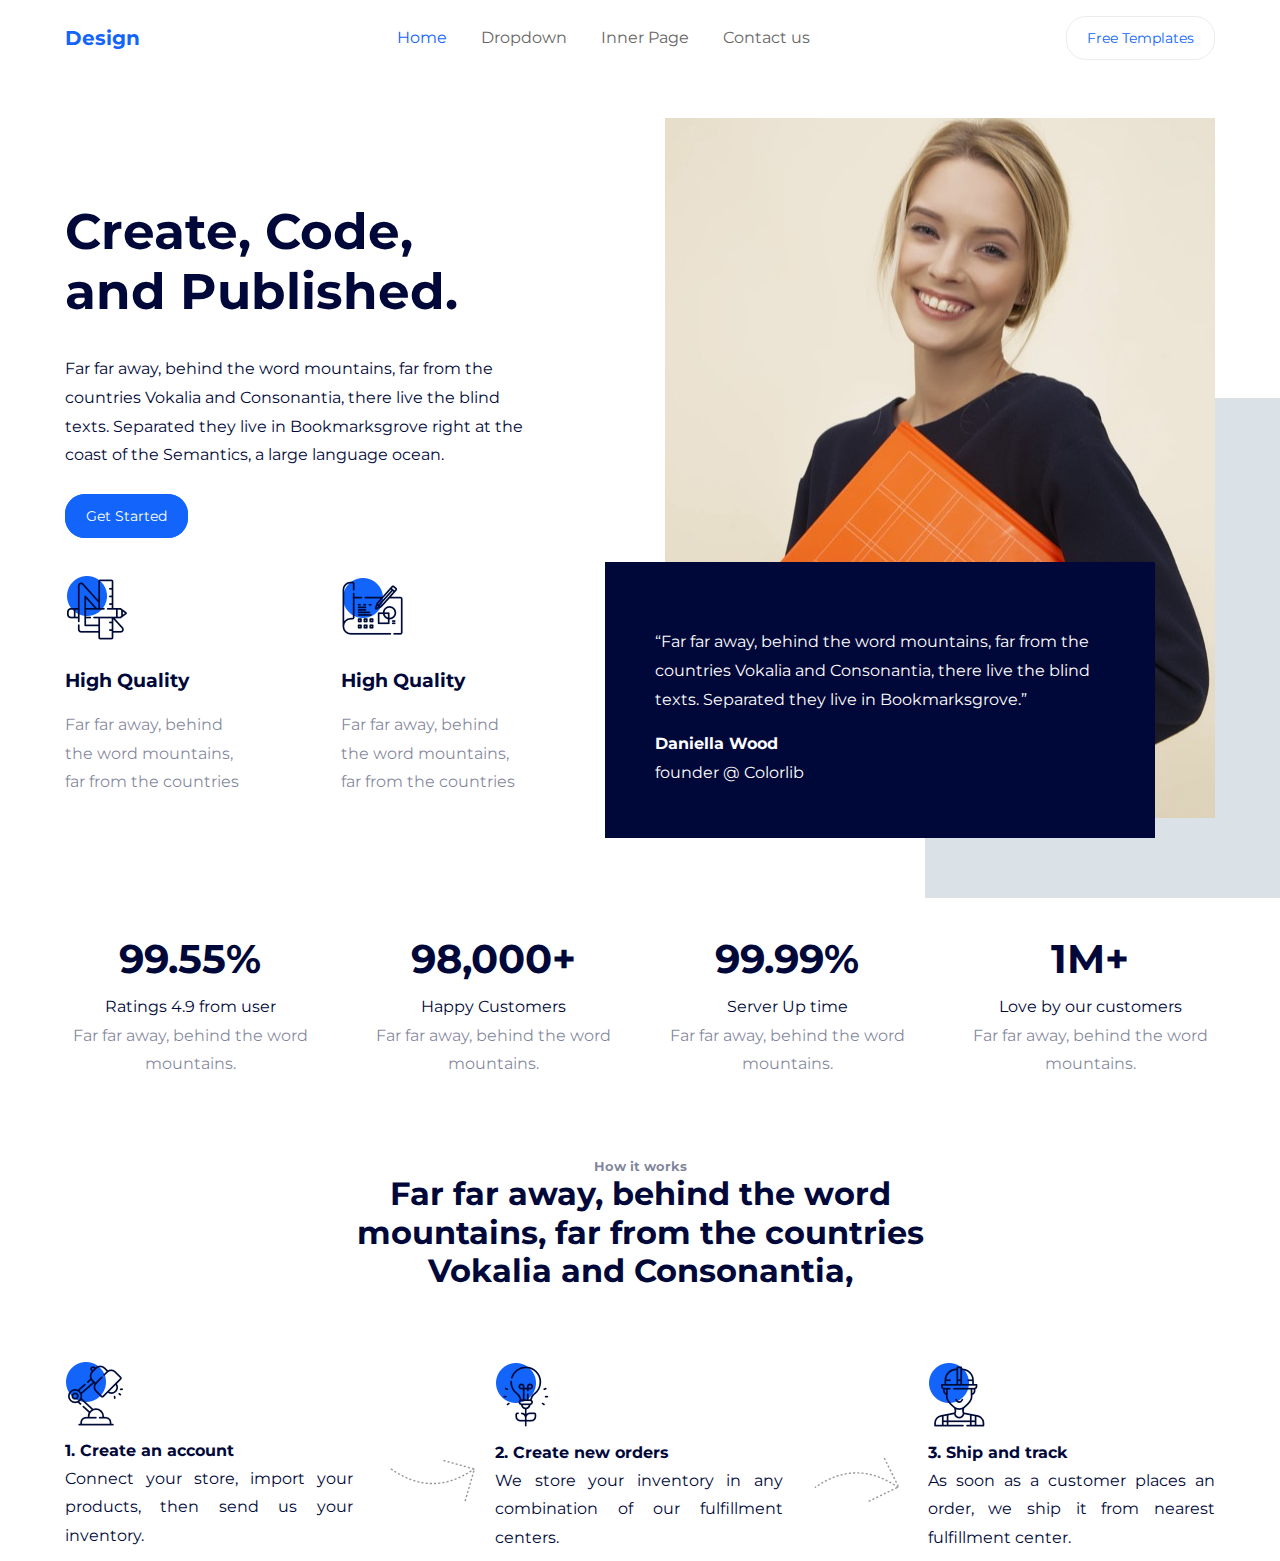
==== index.html @ 3f2fcd01 "Design template study" ====
<!DOCTYPE html>
<html lang="pt-br">
  <head>
    <title>Projeto</title>
    <meta charset="utf-8"/>
    <link rel="preconnect" href="https://fonts.gstatic.com">
    <link href="https://fonts.googleapis.com/css2?family=Montserrat:ital,wght@0,100;0,200;0,300;0,400;0,500;0,600;0,700;0,800;0,900;1,100;1,200;1,300;1,400;1,500;1,600;1,700;1,800;1,900&display=swap" rel="stylesheet">
    <link rel="stylesheet" type="text/css" href="css/style.css"/>
  </head>

  <body>
    <header>
      <div class="container text-center">
        <div class="header-logo">
          <span class="logo">Design</span>
        </div>
        <div class="header-menu">
          <ul class="header-list-items">
            <li class="header-list-item active">Home</li>
            <li class="header-list-item">Dropdown</li>
            <li class="header-list-item">Inner Page</li>
            <li class="header-list-item">Contact us</li>
          </ul>
        </div>
        <div class="header-cta">
          <a href="#" class="button-circle button-color-blue">Free Templates</a>
        </div>
      </div>
    </header>

    <div class="hero">
      <div class="container">
        <div class="hero-left mt-100">
          <div>
            <h1 class="font-size-50">Create, Code, and Published.</h1>
            <p>
              Far far away, behind the word mountains, 
              far from the countries Vokalia and Consonantia, 
              there live the blind texts. 
              Separated they live in Bookmarksgrove right at the coast of the Semantics, 
              a large language ocean.
            </p>
            <a href="#" class="button-circle btn-blue text-white">Get Started</a>
          </div>
          <div class="features mt-10">
            <div class="float-left w-40">
              <img src="img/icon1.png">
              <h3>High Quality</h3>
              <p class="gray-text">
                Far far away, behind the word mountains, 
                far from the countries
              </p>
            </div>
            <div class="float-right w-40">
              <img src="img/icon2.png">
              <h3>High Quality</h3>
              <p class="gray-text">
                Far far away, behind the word mountains, 
                far from the countries
              </p>
            </div>
          </div>
        </div>
        
        <div class="hero-right">
          <img class="hero-image float-right mt-50" src="img/imagem1.jpeg">
          <div class="gray-box">Content</div>
          <div class="blue-box">
            <div>
              <p>
                “Far far away, behind the word mountains, 
                far from the countries Vokalia and Consonantia, 
                there live the blind texts. Separated they live in Bookmarksgrove.”
              </p>
              <div>
                <strong>Daniella Wood</strong> <br>
                <span>founder @ Colorlib</span>
              </div>
            </div>
          </div>
        </div>

        <div class="clear"></div>
      </div>
    </div>

    <div class="numbers">
      <div class="container text-center">
        <div class="inline-block float-left width-250">
          <h1 class="font-size-40 mb-1">99.55%</h1>
          <p class="my-0">Ratings 4.9 from user</p>
          <p class="gray-text my-0">Far far away, behind the word mountains.</p>
        </div>
        <div class="inline-block padding-x-20 width-250">
          <h1 class="font-size-40 mb-1">98,000+</h1>
          <p class="my-0">Happy Customers</p>
          <p class="gray-text my-0">Far far away, behind the word mountains.</p>
        </div>
        <div class="inline-block padding-x-20 width-250">
          <h1 class="font-size-40 mb-1">99.99%</h1>
          <p class="my-0">Server Up time</p>
          <p class="gray-text my-0">Far far away, behind the word mountains.</p>
        </div>
        <div class="inline-block float-right width-250">
          <h1 class="font-size-40 mb-1">1M+</h1>
          <p class="my-0">Love by our customers</p>
          <p class="gray-text my-0">Far far away, behind the word mountains.</p>
        </div>
        <div class="clear"></div>
      </div>
    </div>

    <div class="howitworks">
      <div class="container">
        <div class="howitworks-text text-center">
          <h5 class="gray-text my-0">How it works</h5>
          <h1 class="my-0 w-50 inline-block">
            Far far away, behind the word mountains, 
            far from the countries Vokalia and Consonantia,
          </h1>
        </div>

        <div class="howitworks-steps text-center">
          <div class="inline-block float-left w-25 text-justify">
            <img src="img/icon3.png">
            <h4 class="my-5px">1. Create an account</h4>
            <p class="my-0">Connect your store, import your products, then send us your inventory.</p>
          </div>

          <div class="inline-block arrow">
            <img src="img/arrow1.png">
          </div>

          <div class="inline-block padding-x-20 w-25 text-justify">
            <img src="img/icon4.png">
            <h4 class="my-5px">2. Create new orders</h4>
            <p class="my-0">We store your inventory in any combination of our fulfillment centers.</p>
          </div>

          <div class="inline-block arrow">
            <img src="img/arrow2.png">
          </div>

          <div class="inline-block float-right w-25 text-justify">
            <img src="img/icon5.png">
            <h4 class="my-5px">3. Ship and track</h4>
            <p class="my-0">As soon as a customer places an order, we ship it from nearest fulfillment center.</p>
          </div>
        </div>
      </div>
    </div>

  </body>
</html>
---- css/style.css ----
.hero {
  margin-bottom: 90px;
}

.container {
  width: 1150px;
  margin: 0 auto;
}

.text-center {
  text-align: center;
}

.text-bold {
  font-weight: bold;
}

.text-justify {
  text-align: justify;
}

.header-logo {
  float: left;
}

.logo {
  font-size: 20px;
  font-weight: bold;
  color: #1264FA;
  line-height: 60px;
}

.header-menu {
  display: inline-block;
}

.header-cta {
  float: right;
}

.main-content {
  width: 450px;
}

.links-list {
  margin: 0px;
}

.header-list-items {
  text-align: center;
  padding-inline-start: 0;
  margin: 0;
  line-height: 60px;
  color: #676666;
}

.header-list-item {
  margin: 0 15px;
  display: inline-block;
}

body {
  font-family: 'Montserrat', sans-serif;
  color: #000839;
  line-height: 1.8;
}

.font-size-40 {
  font-size: 40px;
}

.font-size-50 {
  font-size: 50px;
}

.button-circle {
  border: 1px solid;
  border-radius: 20px;
  padding: 12px 20px;
  line-height: 60px;
  text-decoration: none;
  background: none;
  font-size: 14px;
}

.button-rectangule {
  border: 1px solid;
  border-radius: 4px;
  padding: 10px 15px;
  line-height: 60px;
  text-decoration: none;
}

.button-color-blue {
  color: #1264FA;
  border-color: #ececec;
}

.btn-blue {
  background: #1264FA;
  border-color: #1264FA;
}

.btn-blue:hover {
  background-color: #2671FA;
  border-color: #2671FA;
  transition: background 0.5s;
}

.text-white {
  color: #fff;
}



.button-color-green {
  color: #0e9e0c;
  border-color: #cfffcf;
}

.button-color-green:hover {
  background-color: #cfffcf;
  transition: background 0.5s;
}

.button-color-blue:hover {
  background-color: #1264FA;
  color: #fff;
  border-color: #1264FA;
  transition: background 0.5s;
}

.header-menu .active {
  color: #1264FA;
}

.header-list-item:hover {
  color: #1264FA;
}

.hero-left {
  float: left;
  width: 40%;
}

.hero-right {
  float: right;
  position: relative;
}

.gray-text {
  color: rgba(0, 8, 57, 0.5);
}

.mb-1 {
  margin-bottom: 10px;
}

.my-0 {
  margin-top: 0;
  margin-bottom: 0;
}

.my-5px {
  margin-top: 5px;
  margin-bottom: 5px;
}

.padding-x-20 {
  padding-left: 20px;
  padding-right: 20px;
}

.width-250 {
  width: 250px;
}

.w-20 {
  width: 20%;
}

.w-25 {
  width: 25%;
}

.w-50 {
  width: 50%;
}

.w-40 {
  width: 40%;
}

.mt-10 {
  margin-top: 30px;
}

.mt-100 {
  margin-top: 100px;
}

.mt-50 {
  margin-top: 50px;
}

.float-left {
  float: left;
}

.float-right {
  float: right;
}

.clear {
  clear: both;
}

.hero-image {
  position: relative;
  z-index: 2;
}

.blue-box {
  width: 450px;
  padding: 50px;
  left: -60px;
  bottom: -20px;
  background: #000839;
  position: absolute;
  color: #fff;
  font-weight: normal;
  z-index: 3;
}

.gray-box {
  position: absolute;
  z-index: 1;
  left: 260px;
  bottom: -80px;
  background: #dae1e7;
  width: 670px;
  height: 500px;
}

h1, h2, h3, h4, h5, h6 {
  line-height: 1.2;
}

.numbers {
  width: 100%;
  padding-bottom: 80px;
}

.inline-block {
  display: inline-block;
}

.howitworks {
  width: 100%;
}

.howitworks-text {
  padding-bottom: 70px;
}

.arrow {
  position: relative;
  top: -40px;
  left: 5px;
}
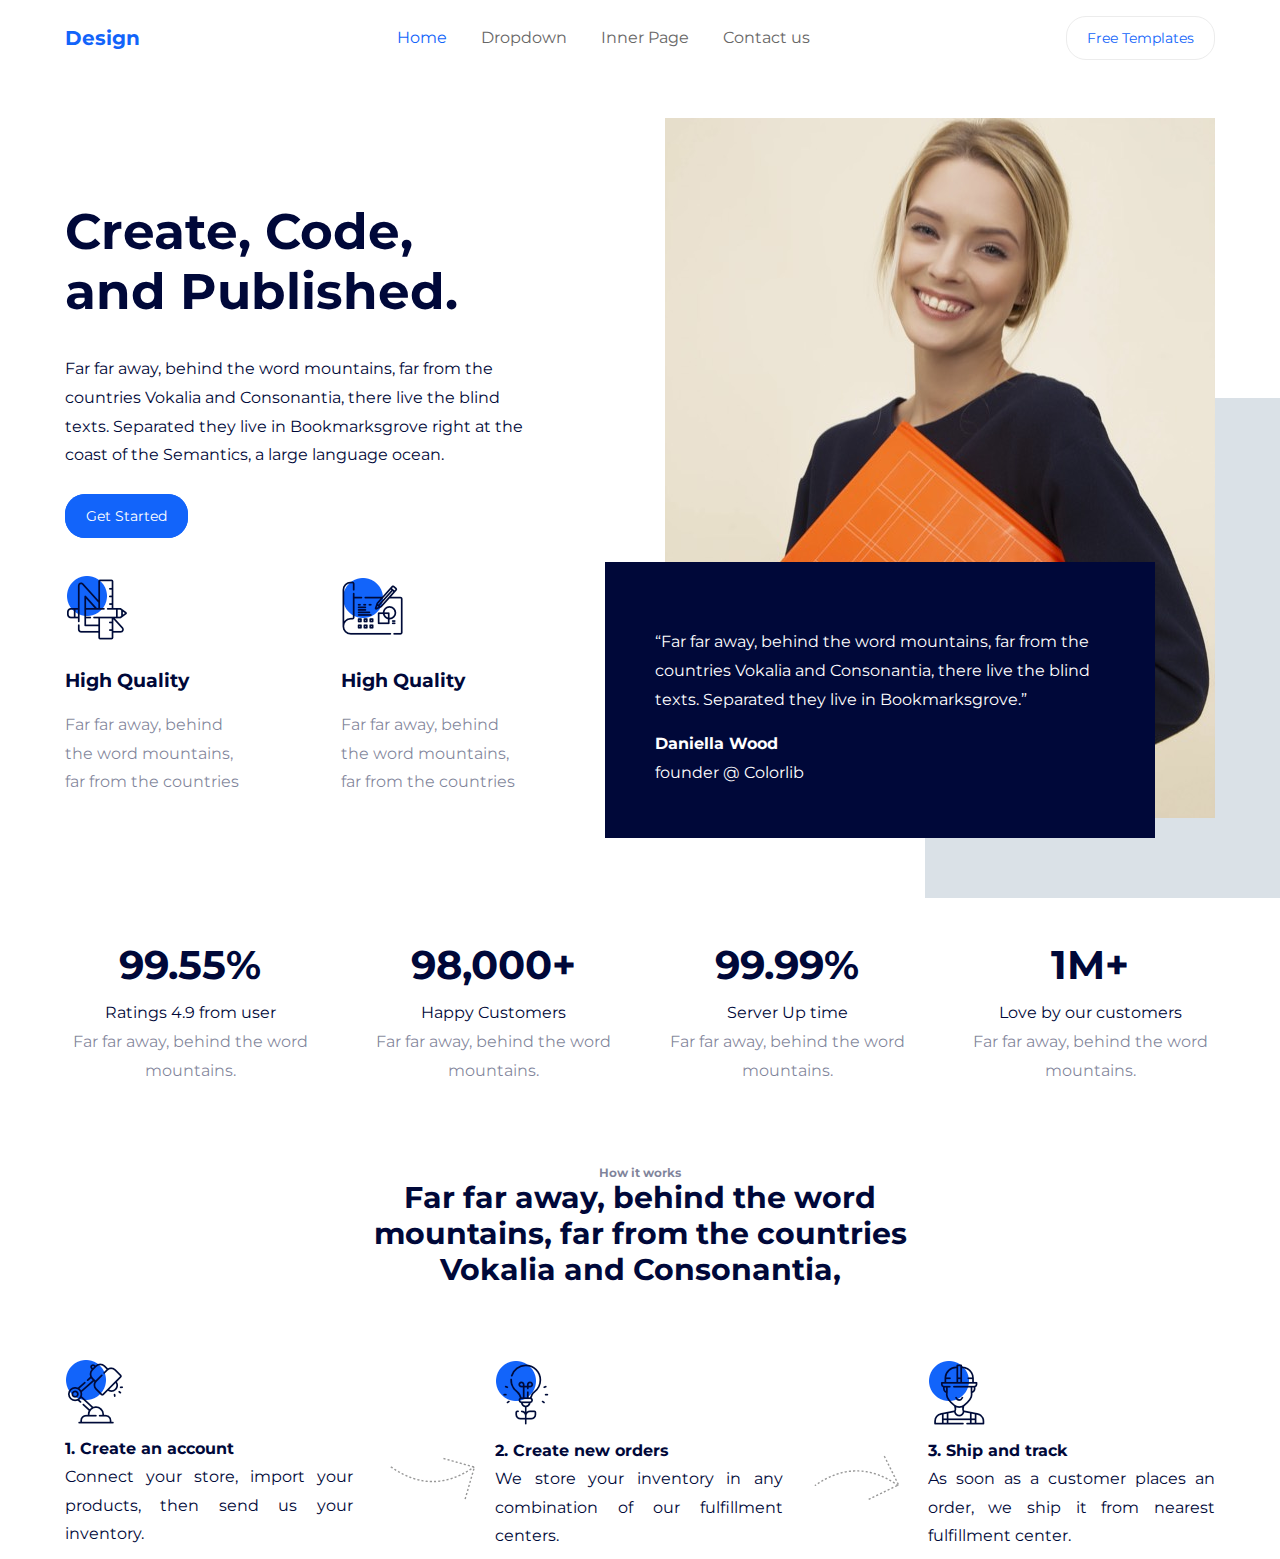
==== commit ffbcf281: "Updates numbers and hiw headers" ====
--- a/index.html
+++ b/index.html
@@ -87,22 +87,22 @@
     <div class="numbers">
       <div class="container text-center">
         <div class="inline-block float-left width-250">
-          <h1 class="font-size-40 mb-1">99.55%</h1>
+          <h2 class="font-size-40 mb-1">99.55%</h2>
           <p class="my-0">Ratings 4.9 from user</p>
           <p class="gray-text my-0">Far far away, behind the word mountains.</p>
         </div>
         <div class="inline-block padding-x-20 width-250">
-          <h1 class="font-size-40 mb-1">98,000+</h1>
+          <h2 class="font-size-40 mb-1">98,000+</h2>
           <p class="my-0">Happy Customers</p>
           <p class="gray-text my-0">Far far away, behind the word mountains.</p>
         </div>
         <div class="inline-block padding-x-20 width-250">
-          <h1 class="font-size-40 mb-1">99.99%</h1>
+          <h2 class="font-size-40 mb-1">99.99%</h2>
           <p class="my-0">Server Up time</p>
           <p class="gray-text my-0">Far far away, behind the word mountains.</p>
         </div>
         <div class="inline-block float-right width-250">
-          <h1 class="font-size-40 mb-1">1M+</h1>
+          <h2 class="font-size-40 mb-1">1M+</h2>
           <p class="my-0">Love by our customers</p>
           <p class="gray-text my-0">Far far away, behind the word mountains.</p>
         </div>
@@ -113,11 +113,11 @@
     <div class="howitworks">
       <div class="container">
         <div class="howitworks-text text-center">
-          <h5 class="gray-text my-0">How it works</h5>
-          <h1 class="my-0 w-50 inline-block">
+          <h2 class="font-size-12 gray-text my-0">How it works</h2>
+          <h3 class="font-size-30 my-0 w-50 inline-block">
             Far far away, behind the word mountains, 
             far from the countries Vokalia and Consonantia,
-          </h1>
+          </h3>
         </div>
 
         <div class="howitworks-steps text-center">
--- a/css/style.css
+++ b/css/style.css
@@ -63,6 +63,14 @@
   font-family: 'Montserrat', sans-serif;
   color: #000839;
   line-height: 1.8;
+}
+
+.font-size-12 {
+  font-size: 12px;
+}
+
+.font-size-30 {
+  font-size: 30px;
 }
 
 .font-size-40 {
